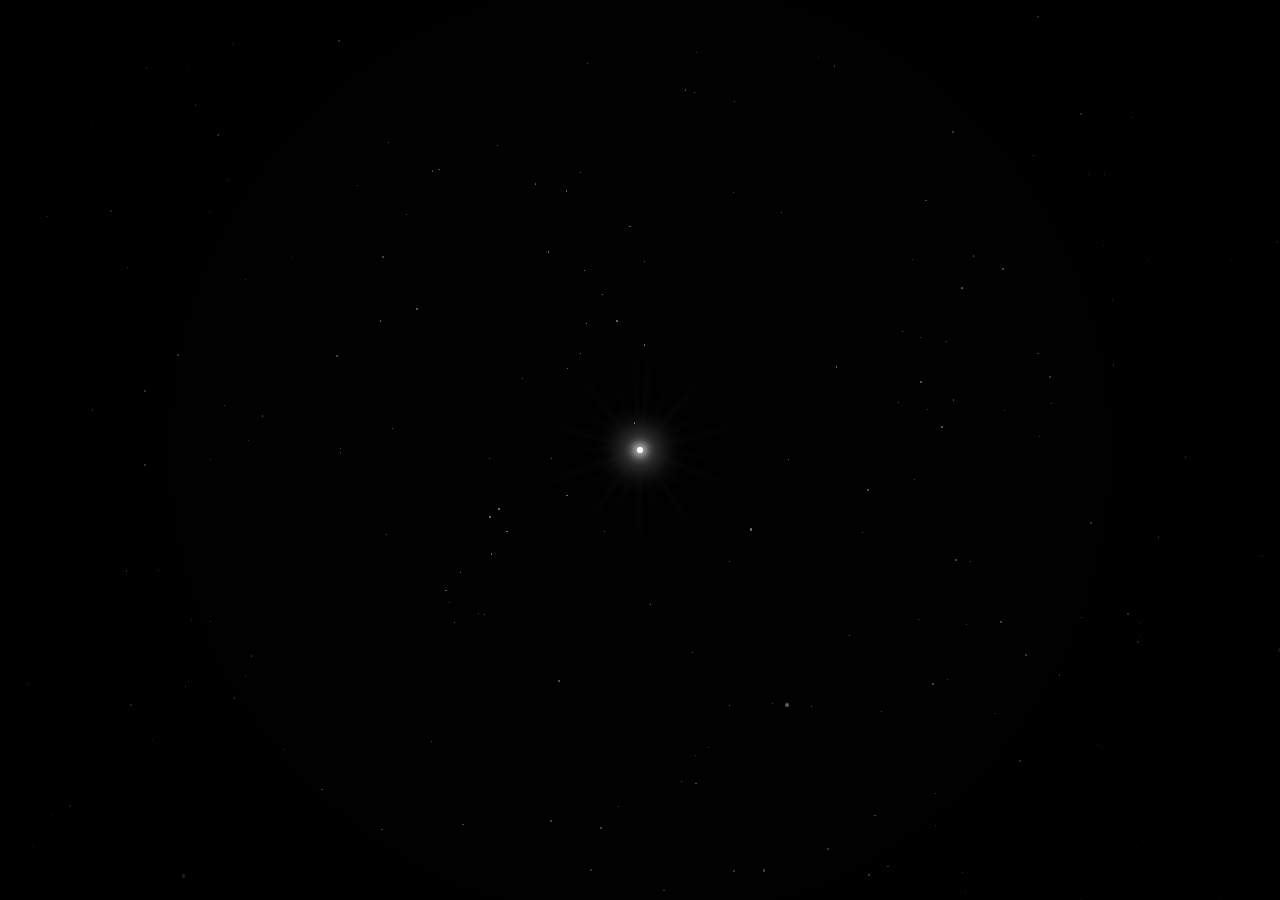
==== Index.html @ b531e31f "Add files via upload" ====
<!DOCTYPE html>
<html lang="en">
<head>
    <meta charset="UTF-8">
    <meta name="viewport" content="width=device-width, initial-scale=1.0">
    <title>José Alberto | Beyond Fear</title>
    <link rel="stylesheet" href="style.css">
    <link href="https://fonts.googleapis.com/css2?family=Cinzel:wght@400;700&family=Montserrat:wght@300;400&display=swap" rel="stylesheet">
    
    <script type="importmap">
    {
      "imports": {
        "three": "https://unpkg.com/three@0.165.0/build/three.module.js",
        "three/addons/": "https://unpkg.com/three@0.165.0/examples/jsm/",
        "three-mesh-bvh": "https://unpkg.com/three-mesh-bvh@0.7.8/build/index.module.js"
      }
    }
    </script>
    <script type="module" src="diamond-viewer.js"></script>
</head>
<body>

    <div id="flash-overlay"></div>

    <section id="dark-realm">
        <div id="starfield"></div> 
        <div class="shadows"></div>
        
        <div class="threshold-container" id="text-container">
            <div id="the-light" class="light-container">
                <div class="light-rays"></div>
                <div class="halo-ripple"></div>
                <div class="halo-ripple"></div>
                <div class="halo-ripple"></div>
                <div class="light-core"></div>       
            </div>
        </div>
    </section>

    <section id="light-realm" class="hidden">
        <header class="clean-header">
            <div class="logo">J.A. Bespoke</div>
        </header>

        <main class="luminous-content">
            <div class="text-presentation">
                <img id="ring-bg" src="1.png" alt="Ring sketch background" class="ring-bg">
                <a href="#contact" class="btn-gold">Request a Commission <span style="font-size: 1.2em; margin-left: 5px;">&#9826;</span></a>
            </div>
            
            <div class="carousel-wrapper spectacular-ring">
                
                <button id="prev-btn" class="carousel-arrow left-arrow">&#10094;</button>
                <button id="next-btn" class="carousel-arrow right-arrow">&#10095;</button>

                <div class="ring-info-overlay">
                    <h1 id="ring-title">True Beauty Awaits</h1>
                    <p id="ring-desc">You have crossed the threshold. Now, let us forge something eternal, unique, and unconditionally yours.</p>
                </div>

                <div class="carousel-track" id="ring-carousel">
                    
                    <div class="carousel-slide">
                        <diamond-viewer
                            src="anillo1.glb"
                            camera-orbit="0deg 70deg auto"
                            floor-offset="0">
                        </diamond-viewer>
                    </div>

                    <div class="carousel-slide">
                        <diamond-viewer
                            src="anillo2.glb"
                            camera-orbit="0deg 70deg auto"
                            floor-offset="0">
                        </diamond-viewer>
                    </div>

                    <div class="carousel-slide">
                        <diamond-viewer
                            src="anillo3.glb"
                            camera-orbit="0deg 70deg auto"
                            floor-offset="0">
                        </diamond-viewer>
                    </div>

                    <div class="carousel-slide">
                        <diamond-viewer
                            src="anillo4.glb"
                            camera-orbit="0deg 70deg auto"
                            floor-offset="0">
                        </diamond-viewer>
                    </div>

                </div>
                
                <div class="carousel-nav">
                    <span class="dot active"></span>
                    <span class="dot"></span>
                    <span class="dot"></span>
                    <span class="dot"></span>
                </div>
            </div>
        </main>

        <section class="process-section" id="process">
            <h2 class="section-title scroll-anim">The Art of Creation</h2>
            <div class="process-grid">
                <div class="process-step scroll-anim">
                    <div class="process-image"><img src="image_558c62.png" alt="Concept"></div>
                    <span class="step-number">01</span>
                    <h3>Conceptualization</h3>
                    <p>Sketching the soul of your jewelry, transforming your story and ideas into the first elegant physical concepts.</p>
                </div>
                <div class="process-step scroll-anim">
                    <div class="process-image"><img src="image_558c62.png" alt="CAD"></div>
                    <span class="step-number">02</span>
                    <h3>3D CAD Design</h3>
                    <p>Precision digital sculpting, ensuring every fraction of a millimeter is perfectly proportioned before manufacturing.</p>
                </div>
                <div class="process-step scroll-anim">
                    <div class="process-image"><img src="image_558c62.png" alt="Wax"></div>
                    <span class="step-number">03</span>
                    <h3>Wax Printing</h3>
                    <p>Materializing the digital file into a high-resolution 3D resin or wax prototype, ready for the casting process.</p>
                </div>
                <div class="process-step scroll-anim">
                    <div class="process-image"><img src="image_558c62.png" alt="Casting"></div>
                    <span class="step-number">04</span>
                    <h3>Casting</h3>
                    <p>Using the traditional lost-wax method to seamlessly transform the fragile prototype into solid, precious metal.</p>
                </div>
                <div class="process-step scroll-anim">
                    <div class="process-image"><img src="image_558c62.png" alt="Finishing"></div>
                    <span class="step-number">05</span>
                    <h3>Final Finishing</h3>
                    <p>Meticulous hand polishing, precise gem setting, and the ultimate quality review of your bespoke masterpiece.</p>
                </div>
            </div>
        </section>

        <section class="about-section" id="about">
            <div class="about-container">
                <div class="about-image scroll-anim"><img src="image_558c62.png" alt="Designer"></div>
                <div class="about-text scroll-anim">
                    <h2 class="section-title left-align">Meet the Designer</h2>
                    <p>With a profound dedication to the craft, I believe that high jewelry is more than mere adornment; it is a physical manifestation of emotion, history, and art. Every bespoke piece I forge is meticulously designed to reflect the unique essence of its wearer.</p>
                    <p>My journey in fine jewelry began with a deep fascination for raw materials and the alchemical process of transforming them into timeless treasures. By seamlessly blending traditional artisanal techniques with cutting-edge 3D technology, I strive to push the boundaries of modern design while honoring the eternal elegance of bespoke craftsmanship.</p>
                </div>
            </div>
        </section>

        <section class="contact-section" id="contact">
            <img src="1.png" alt="Watermark" class="contact-watermark">
            <div class="contact-container scroll-anim">
                <h2 class="section-title">Begin Your Journey</h2>
                <p class="contact-subtitle">Share your vision with me. Let us create something truly extraordinary.</p>
                
                <form action="https://formsubmit.co/josealbertofernandez33@gmail.com" method="POST" enctype="multipart/form-data" class="bespoke-form">
                    <input type="hidden" name="_next" value="https://tu-dominio.com/#contact"> 
                    <div class="form-group">
                        <input type="email" name="email" id="email" required placeholder=" "><label for="email">Your Email Address</label>
                    </div>
                    <div class="form-group">
                        <textarea name="message" id="message" rows="5" required placeholder=" "></textarea><label for="message">Tell me about your idea...</label>
                    </div>
                    <div class="form-group file-group">
                        <input type="file" name="attachment" id="attachments" multiple accept="image/*,.pdf" class="hidden-file-input">
                        <label for="attachments" class="file-upload-btn" id="file-label"><span class="upload-icon">+</span> Attach Images</label>
                    </div>
                    <button type="submit" class="btn-gold submit-btn">Send Request</button>
                </form>
            </div>
        </section>
    </section>

    <script src="script.js"></script>
</body>
</html>
---- style.css ----
:root {
    --dark-bg: #010101; 
    --light-bg: #fcfcfc; 
    --gold: #d4af37;
    --text-dark: #222222; 
    --font-title: 'Cinzel', serif;
    --font-text: 'Montserrat', sans-serif;
}

* { margin: 0; padding: 0; box-sizing: border-box; }

body, html {
    width: 100%; height: 100%; overflow-x: hidden;
    background-color: var(--dark-bg); font-family: var(--font-text);
}

#flash-overlay { position: fixed; top: 0; left: 0; width: 100%; height: 100%; background-color: #ffffff; z-index: 9999; opacity: 0; pointer-events: none; }
.flash-in { opacity: 1 !important; transition: opacity 1s ease-in; }
.flash-out { opacity: 0 !important; transition: opacity 2s ease-out; }

#dark-realm { position: fixed; top: 0; left: 0; width: 100%; height: 100vh; display: flex; justify-content: center; align-items: center; background-color: var(--dark-bg); z-index: 100; }
#starfield { position: absolute; top: 0; left: 0; width: 100%; height: 100%; z-index: 1; pointer-events: none; }
.star { position: absolute; border-radius: 50%; background-color: #fff; opacity: 0.5; }
.shadows { position: absolute; width: 100%; height: 100%; background: radial-gradient(circle at center, transparent 20%, #000 100%); z-index: 2; pointer-events: none; }
.threshold-container { text-align: center; position: relative; z-index: 101; transition: opacity 0.4s ease, transform 1s ease; }

.light-container { position: relative; width: 100px; height: 100px; margin: 0 auto; cursor: pointer; z-index: 102; transition: transform 0.6s ease; }
.light-rays { position: absolute; top: 50%; left: 50%; width: 300px; height: 300px; transform: translate(-50%, -50%); background: repeating-conic-gradient(from 0deg, transparent 0deg, rgba(255, 255, 255, 0.02) 5deg, transparent 15deg, rgba(255, 255, 255, 0.01) 25deg, transparent 35deg); border-radius: 50%; mask-image: radial-gradient(circle, transparent 2%, black 20%, transparent 65%); animation: rotate-rays 40s linear infinite; z-index: 0; pointer-events: none; }
.light-core { position: absolute; top: 50%; left: 50%; transform: translate(-50%, -50%); width: 6px; height: 6px; background-color: #ffffff; border-radius: 50%; box-shadow: 0 0 10px 3px rgba(255, 255, 255, 1), 0 0 30px 10px rgba(255, 255, 255, 0.7); z-index: 5; animation: pulse-core-sync 7s cubic-bezier(0.25, 0.46, 0.45, 0.94) infinite; pointer-events: none; }

.halo-ripple { position: absolute; top: 50%; left: 50%; width: 100px; height: 100px; border-radius: 50%; background: radial-gradient(circle, transparent 30%, rgba(255, 255, 255, 0.01) 45%, rgba(180, 210, 255, 0.03) 55%, rgba(255, 255, 255, 0.06) 60%, rgba(220, 180, 100, 0.04) 65%, transparent 75%); opacity: 0; animation: emanate-halo 21s infinite cubic-bezier(0.25, 0.46, 0.45, 0.94); pointer-events: none; z-index: 1; }
.halo-ripple:nth-child(2) { animation-delay: 0s; }
.halo-ripple:nth-child(3) { animation-delay: 7s; }
.halo-ripple:nth-child(4) { animation-delay: 14s; }

.light-container:hover { transform: scale(1.1); }
.light-container:hover .light-core { box-shadow: 0 0 15px 5px rgba(255, 255, 255, 1), 0 0 45px 15px rgba(255, 255, 255, 0.8); }
.light-container:hover .light-rays { animation-duration: 20s; }

#light-realm { position: relative; width: 100%; min-height: 100vh; background-color: var(--light-bg); color: var(--text-dark); z-index: 200; opacity: 1; }
.hidden { display: none !important; }
.clean-header { padding: 3rem 5%; text-align: center; }
.logo { font-family: var(--font-title); font-size: 1.2rem; letter-spacing: 5px; color: var(--text-dark); }

.luminous-content { display: flex; align-items: center; justify-content: center; padding: 0 5%; height: calc(100vh - 120px); gap: 5%; }
.text-presentation { flex: 0 0 45%; max-width: 45%; height: 75vh; position: relative; display: flex; flex-direction: column; justify-content: flex-end; align-items: flex-start; padding: 4rem; z-index: 10; overflow: hidden; border: none; }
.ring-bg { position: absolute; top: 0; left: 0; width: 100%; height: 100%; opacity: 0.8; z-index: 0; pointer-events: none; object-fit: cover; transition: opacity 0.4s ease-in-out; }

.ring-info-overlay { position: absolute; top: 2rem; left: 2rem; right: 2rem; z-index: 10; pointer-events: none; }
#ring-title, #ring-desc { transition: opacity 0.3s ease-in-out; }
.text-fade-hide { opacity: 0 !important; }
#ring-title { font-family: var(--font-title); font-size: 3.5rem; line-height: 1.1; margin-bottom: 0.8rem; color: var(--text-dark); }
#ring-desc { font-size: 1.1rem; color: #555; font-weight: 400; line-height: 1.6; max-width: 85%; }

.btn-gold { position: relative; z-index: 1; display: inline-flex; align-items: center; justify-content: center; padding: 1rem 2.5rem; background-color: transparent; border: 1px solid var(--gold); color: var(--text-dark); font-weight: bold; text-decoration: none; font-family: var(--font-text); font-size: 0.9rem; letter-spacing: 2px; text-transform: uppercase; transition: all 0.4s ease; cursor: pointer; align-self: flex-start; }
.btn-gold:hover { background-color: var(--gold); color: #fff; transform: translateY(-2px); box-shadow: 0 5px 15px rgba(212, 175, 55, 0.3); }

/* --- CONTENEDOR CARRUSEL --- */
.carousel-wrapper { flex: 0 0 50%; max-width: 50%; height: 90%; position: relative; overflow: hidden; z-index: 1; }
.carousel-track { display: flex; width: 100%; height: 100%; transition: transform 0.4s cubic-bezier(0.2, 0.8, 0.2, 1); }

/* --- FLECHAS DE NAVEGACIÓN --- */
.carousel-arrow {
    position: absolute;
    top: 50%;
    transform: translateY(-50%);
    width: 45px; 
    height: 45px;
    background: rgba(255, 255, 255, 0.6);
    border: 1px solid var(--gold);
    color: var(--gold);
    font-size: 18px;
    border-radius: 50%;
    cursor: pointer;
    z-index: 50; /* Siempre encima */
    transition: all 0.3s;
    display: flex; 
    justify-content: center; 
    align-items: center;
}
.carousel-arrow:hover { background: var(--gold); color: white; }
.left-arrow { left: 10px; }
.right-arrow { right: 10px; }

/* --- CSS CRÍTICO PARA EL COMPONENTE 3D --- */
.carousel-slide { 
    min-width: 100%; 
    height: 100%; 
    display: flex; 
    justify-content: center; 
    align-items: center; 
    position: relative;
}
diamond-viewer {
    display: block !important;
    width: 100% !important;
    height: 100% !important;
    transform: translateY(5%);
    pointer-events: auto !important; /* HABILITA EL TACTO PARA ORBIT CONTROLS */
}
diamond-viewer canvas {
    width: 100% !important;
    height: 100% !important;
    outline: none;
    display: block;
}

.carousel-nav { position: absolute; bottom: 20px; left: 50%; transform: translateX(-50%); display: flex; gap: 12px; z-index: 50; }
.dot { width: 8px; height: 8px; background-color: #ddd; border-radius: 50%; transition: background-color 0.3s ease, transform 0.3s ease; cursor: pointer;}
.dot.active { background-color: var(--gold); transform: scale(1.3); }

.clean-header, .luminous-content { animation: clarify-content 2s cubic-bezier(0.2, 0.8, 0.2, 1) forwards; }
.scroll-anim { opacity: 0; transform: translateY(30px); transition: opacity 0.8s ease, transform 0.8s ease; }
.scroll-anim.in-view { opacity: 1; transform: translateY(0); }

.process-section { margin-top: 15vh; padding: 8rem 10%; background-color: var(--light-bg); }
.section-title { font-family: var(--font-title); font-size: 2.5rem; text-align: center; margin-bottom: 5rem; color: var(--text-dark); letter-spacing: 2px; }
.section-title.left-align { text-align: left; margin-bottom: 2rem; }

.process-grid { display: flex; flex-wrap: wrap; justify-content: center; gap: 4rem 3rem; max-width: 1400px; margin: 0 auto; }
.process-step { flex: 0 1 calc(33.333% - 2rem); min-width: 320px; border-top: 1px solid rgba(212, 175, 55, 0.4); padding-top: 2rem; }
.process-image { width: 100%; height: 260px; margin-bottom: 2rem; overflow: hidden; background-color: #f5f5f5; }
.process-image img { width: 100%; height: 100%; object-fit: cover; transition: transform 0.6s ease; }
.process-step:hover .process-image img { transform: scale(1.05); }
.step-number { display: block; font-family: var(--font-title); color: var(--gold); font-size: 1.5rem; margin-bottom: 1rem; }
.process-step h3 { font-family: var(--font-title); font-size: 1.4rem; margin-bottom: 1rem; text-transform: uppercase; letter-spacing: 1px; }
.process-step p { font-size: 1.15rem; color: #555; line-height: 1.7; }

.about-section { padding: 8rem 10%; background-color: #f9f9f9; }
.about-container { display: flex; align-items: center; gap: 8%; max-width: 1400px; margin: 0 auto; }
.about-image { flex: 1; overflow: hidden; box-shadow: 0 20px 50px rgba(0,0,0,0.08); }
.about-image img { width: 100%; height: auto; display: block; object-fit: cover; }
.about-text { flex: 1.2; }
.about-text p { font-size: 1.15rem; color: #555; line-height: 1.8; margin-bottom: 1.5rem; }

.contact-section { position: relative; padding: 8rem 10%; background-color: var(--light-bg); }
.contact-watermark { position: absolute; top: 50%; left: 50%; transform: translate(-50%, -50%); width: 175%; height: 175%; max-width: 1260px; opacity: 0.8; z-index: 0; pointer-events: none; object-fit: cover; -webkit-mask-image: linear-gradient(to right, transparent 0%, black 5%, black 95%, transparent 100%), linear-gradient(to bottom, transparent 0%, black 5%, black 95%, transparent 100%); -webkit-mask-composite: source-in; mask-image: linear-gradient(to right, transparent 0%, black 5%, black 95%, transparent 100%), linear-gradient(to bottom, transparent 0%, black 5%, black 95%, transparent 100%); mask-composite: intersect; }
.contact-container { position: relative; max-width: 700px; margin: 0 auto; text-align: center; z-index: 1; }
.contact-subtitle { font-size: 1.15rem; color: #555; margin-top: -3rem; margin-bottom: 4rem; }

.bespoke-form { display: flex; flex-direction: column; gap: 2.5rem; text-align: left; }
.form-group { position: relative; width: 100%; }
.form-group input, .form-group textarea { width: 100%; background: transparent; border: none; border-bottom: 1px solid #ccc; font-family: var(--font-text); font-size: 1rem; color: var(--text-dark); padding: 10px 0; outline: none; transition: border-color 0.3s ease; resize: vertical; }
.form-group label { position: absolute; top: 10px; left: 0; font-size: 1rem; color: #888; pointer-events: none; transition: all 0.3s ease; }
.form-group input:focus, .form-group textarea:focus { border-bottom: 1px solid var(--gold); }
.form-group input:focus + label, .form-group textarea:focus + label, .form-group input:not(:placeholder-shown) + label, .form-group textarea:not(:placeholder-shown) + label { top: -20px; font-size: 0.8rem; color: var(--gold); text-transform: uppercase; letter-spacing: 1px; }
.hidden-file-input { width: 0.1px; height: 0.1px; opacity: 0; overflow: hidden; position: absolute; z-index: -1; }
.file-upload-btn { display: inline-block !important; position: static !important; width: 100%; padding: 15px; text-align: center; border: 1px dashed #ccc; color: #666 !important; font-size: 0.9rem !important; cursor: pointer; transition: all 0.3s ease !important; text-transform: none !important; letter-spacing: normal !important; background-color: #fafafa; }
.file-upload-btn:hover { border-color: var(--gold); color: var(--gold) !important; background-color: transparent; }
.upload-icon { font-size: 1.2rem; font-weight: bold; margin-right: 8px; vertical-align: middle; }
.submit-btn { width: 100%; margin-top: 1rem; padding: 1.2rem; cursor: pointer; }

@keyframes twinkle-js { 0% { opacity: 0.1; transform: scale(0.8); } 100% { opacity: 0.9; transform: scale(1.3); box-shadow: 0 0 5px 1px rgba(255,255,255,0.4); } }
@keyframes pulse-core-sync { 0% { transform: translate(-50%, -50%) scale(1); box-shadow: 0 0 12px 4px rgba(255, 255, 255, 0.8), 0 0 50px 20px rgba(255, 255, 255, 0.3); } 15% { transform: translate(-50%, -50%) scale(1); box-shadow: 0 0 10px 3px rgba(255, 255, 255, 1), 0 0 30px 10px rgba(255, 255, 255, 0.7); } 100% { transform: translate(-50%, -50%) scale(1); box-shadow: 0 0 10px 3px rgba(255, 255, 255, 1), 0 0 30px 10px rgba(255, 255, 255, 0.7); } }
@keyframes rotate-rays { 0% { transform: translate(-50%, -50%) rotate(0deg); } 100% { transform: translate(-50%, -50%) rotate(360deg); } }
@keyframes emanate-halo { 0% { transform: translate(-50%, -50%) scale(0.1); opacity: 0; } 30% { opacity: 1; } 100% { transform: translate(-50%, -50%) scale(4); opacity: 0; } }

@keyframes clarify-content {
    0% { filter: blur(30px); transform: scale(1.05); }
    100% { filter: blur(0px); transform: scale(1); }
}

@media (max-width: 1024px) {
    .luminous-content { flex-direction: column; text-align: center; height: auto; min-height: 100vh; padding-top: 2rem; gap: 4%; }
    .text-presentation { flex: auto; max-width: 100%; height: 40vh; padding: 2rem; align-items: center; justify-content: flex-end; }
    .carousel-wrapper { flex: auto; width: 100%; max-width: 100%; height: 60vh; margin-top: 2rem; }
    .ring-info-overlay { position: relative; top: 0; left: 0; right: 0; padding: 0 1rem 1rem 1rem; text-align: center; pointer-events: none; }
    #ring-title { font-size: 2.2rem; }
    #ring-desc { max-width: 100%; margin: 0 auto; }
    diamond-viewer { transform: translateY(0%); }
    .process-section { margin-top: 5vh; }
    .process-step { flex: 0 1 calc(50% - 1.5rem); }
    .about-container { flex-direction: column; text-align: center; }
    .section-title.left-align { text-align: center; }
}
@media (max-width: 768px) {
    .process-step { flex: 0 1 100%; }
}
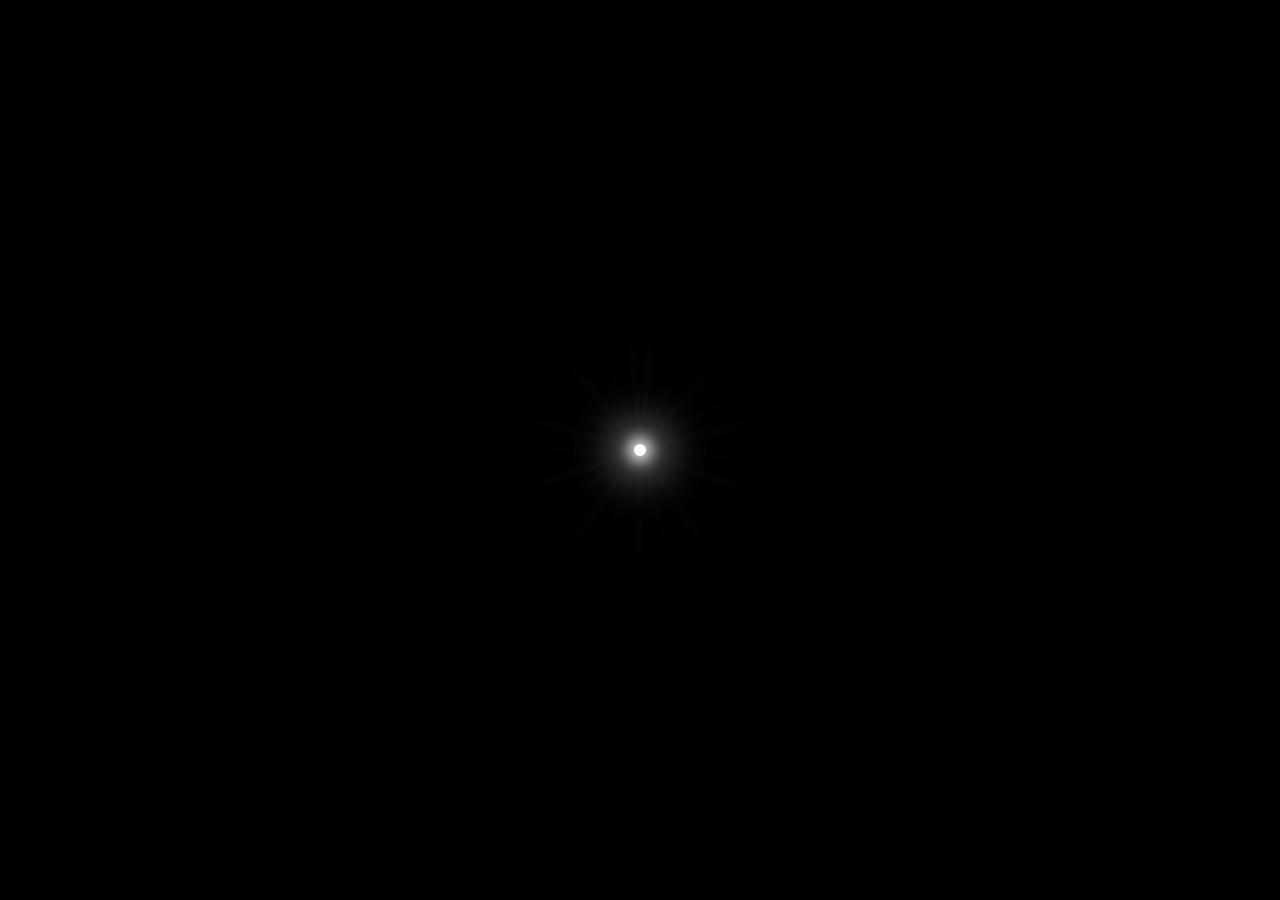
==== commit 79e71f9e: "Add files via upload" ====
--- a/Index.html
+++ b/Index.html
@@ -53,11 +53,6 @@
                 <button id="prev-btn" class="carousel-arrow left-arrow">&#10094;</button>
                 <button id="next-btn" class="carousel-arrow right-arrow">&#10095;</button>
 
-                <div class="ring-info-overlay">
-                    <h1 id="ring-title">True Beauty Awaits</h1>
-                    <p id="ring-desc">You have crossed the threshold. Now, let us forge something eternal, unique, and unconditionally yours.</p>
-                </div>
-
                 <div class="carousel-track" id="ring-carousel">
                     
                     <div class="carousel-slide">
@@ -84,11 +79,12 @@
                         </diamond-viewer>
                     </div>
 
-                    <div class="carousel-slide">
+<div class="carousel-slide">
                         <diamond-viewer
                             src="anillo4.glb"
                             camera-orbit="0deg 70deg auto"
-                            floor-offset="0">
+                            floor-offset="0"
+                            gem-color="#b8001f">
                         </diamond-viewer>
                     </div>
 
--- a/style.css
+++ b/style.css
@@ -26,7 +26,9 @@
 
 .light-container { position: relative; width: 100px; height: 100px; margin: 0 auto; cursor: pointer; z-index: 102; transition: transform 0.6s ease; }
 .light-rays { position: absolute; top: 50%; left: 50%; width: 300px; height: 300px; transform: translate(-50%, -50%); background: repeating-conic-gradient(from 0deg, transparent 0deg, rgba(255, 255, 255, 0.02) 5deg, transparent 15deg, rgba(255, 255, 255, 0.01) 25deg, transparent 35deg); border-radius: 50%; mask-image: radial-gradient(circle, transparent 2%, black 20%, transparent 65%); animation: rotate-rays 40s linear infinite; z-index: 0; pointer-events: none; }
-.light-core { position: absolute; top: 50%; left: 50%; transform: translate(-50%, -50%); width: 6px; height: 6px; background-color: #ffffff; border-radius: 50%; box-shadow: 0 0 10px 3px rgba(255, 255, 255, 1), 0 0 30px 10px rgba(255, 255, 255, 0.7); z-index: 5; animation: pulse-core-sync 7s cubic-bezier(0.25, 0.46, 0.45, 0.94) infinite; pointer-events: none; }
+
+/* ESTRELLA PRINCIPAL A 12px EXACTOS */
+.light-core { position: absolute; top: 50%; left: 50%; transform: translate(-50%, -50%); width: 12px; height: 12px; background-color: #ffffff; border-radius: 50%; box-shadow: 0 0 15px 5px rgba(255, 255, 255, 1), 0 0 45px 15px rgba(255, 255, 255, 0.7); z-index: 5; animation: pulse-core-sync 7s cubic-bezier(0.25, 0.46, 0.45, 0.94) infinite; pointer-events: none; }
 
 .halo-ripple { position: absolute; top: 50%; left: 50%; width: 100px; height: 100px; border-radius: 50%; background: radial-gradient(circle, transparent 30%, rgba(255, 255, 255, 0.01) 45%, rgba(180, 210, 255, 0.03) 55%, rgba(255, 255, 255, 0.06) 60%, rgba(220, 180, 100, 0.04) 65%, transparent 75%); opacity: 0; animation: emanate-halo 21s infinite cubic-bezier(0.25, 0.46, 0.45, 0.94); pointer-events: none; z-index: 1; }
 .halo-ripple:nth-child(2) { animation-delay: 0s; }
@@ -34,7 +36,7 @@
 .halo-ripple:nth-child(4) { animation-delay: 14s; }
 
 .light-container:hover { transform: scale(1.1); }
-.light-container:hover .light-core { box-shadow: 0 0 15px 5px rgba(255, 255, 255, 1), 0 0 45px 15px rgba(255, 255, 255, 0.8); }
+.light-container:hover .light-core { box-shadow: 0 0 22px 8px rgba(255, 255, 255, 1), 0 0 60px 20px rgba(255, 255, 255, 0.8); }
 .light-container:hover .light-rays { animation-duration: 20s; }
 
 #light-realm { position: relative; width: 100%; min-height: 100vh; background-color: var(--light-bg); color: var(--text-dark); z-index: 200; opacity: 1; }
@@ -46,17 +48,13 @@
 .text-presentation { flex: 0 0 45%; max-width: 45%; height: 75vh; position: relative; display: flex; flex-direction: column; justify-content: flex-end; align-items: flex-start; padding: 4rem; z-index: 10; overflow: hidden; border: none; }
 .ring-bg { position: absolute; top: 0; left: 0; width: 100%; height: 100%; opacity: 0.8; z-index: 0; pointer-events: none; object-fit: cover; transition: opacity 0.4s ease-in-out; }
 
-.ring-info-overlay { position: absolute; top: 2rem; left: 2rem; right: 2rem; z-index: 10; pointer-events: none; }
-#ring-title, #ring-desc { transition: opacity 0.3s ease-in-out; }
 .text-fade-hide { opacity: 0 !important; }
-#ring-title { font-family: var(--font-title); font-size: 3.5rem; line-height: 1.1; margin-bottom: 0.8rem; color: var(--text-dark); }
-#ring-desc { font-size: 1.1rem; color: #555; font-weight: 400; line-height: 1.6; max-width: 85%; }
 
 .btn-gold { position: relative; z-index: 1; display: inline-flex; align-items: center; justify-content: center; padding: 1rem 2.5rem; background-color: transparent; border: 1px solid var(--gold); color: var(--text-dark); font-weight: bold; text-decoration: none; font-family: var(--font-text); font-size: 0.9rem; letter-spacing: 2px; text-transform: uppercase; transition: all 0.4s ease; cursor: pointer; align-self: flex-start; }
 .btn-gold:hover { background-color: var(--gold); color: #fff; transform: translateY(-2px); box-shadow: 0 5px 15px rgba(212, 175, 55, 0.3); }
 
-/* --- CONTENEDOR CARRUSEL --- */
-.carousel-wrapper { flex: 0 0 50%; max-width: 50%; height: 90%; position: relative; overflow: hidden; z-index: 1; }
+/* --- CONTENEDOR CARRUSEL: AJUSTADO A 75vh PARA IGUALAR ALTURAS --- */
+.carousel-wrapper { flex: 0 0 50%; max-width: 50%; height: 75vh; position: relative; overflow: hidden; z-index: 1; }
 .carousel-track { display: flex; width: 100%; height: 100%; transition: transform 0.4s cubic-bezier(0.2, 0.8, 0.2, 1); }
 
 /* --- FLECHAS DE NAVEGACIÓN --- */
@@ -72,7 +70,7 @@
     font-size: 18px;
     border-radius: 50%;
     cursor: pointer;
-    z-index: 50; /* Siempre encima */
+    z-index: 50; 
     transition: all 0.3s;
     display: flex; 
     justify-content: center; 
@@ -81,6 +79,32 @@
 .carousel-arrow:hover { background: var(--gold); color: white; }
 .left-arrow { left: 10px; }
 .right-arrow { right: 10px; }
+
+/* --- TÍTULO Y DESCRIPCIÓN DEL CARRUSEL --- */
+.ring-info-overlay {
+    position: absolute;
+    top: 0;
+    left: 0;
+    right: 0;
+    padding: 1.5rem 2rem 0;
+    text-align: left;
+    z-index: 5;
+    pointer-events: none;
+}
+#ring-title {
+    font-family: var(--font-title);
+    font-size: 2.2rem;
+    margin: 0 0 0.4rem;
+    letter-spacing: 1px;
+    color: var(--text-dark);
+}
+#ring-desc {
+    font-size: 0.95rem;
+    color: #555;
+    margin: 0;
+    max-width: 90%;
+    line-height: 1.45;
+}
 
 /* --- CSS CRÍTICO PARA EL COMPONENTE 3D --- */
 .carousel-slide { 
@@ -90,13 +114,20 @@
     justify-content: center; 
     align-items: center; 
     position: relative;
+    -webkit-mask-image:
+        linear-gradient(to right,  transparent 0%, black 10%, black 90%, transparent 100%),
+        linear-gradient(to bottom, transparent 0%, black 10%, black 90%, transparent 100%);
+    -webkit-mask-composite: source-in;
+            mask-image:
+        linear-gradient(to right,  transparent 0%, black 10%, black 90%, transparent 100%),
+        linear-gradient(to bottom, transparent 0%, black 10%, black 90%, transparent 100%);
+            mask-composite: intersect;
 }
 diamond-viewer {
     display: block !important;
     width: 100% !important;
     height: 100% !important;
-    transform: translateY(5%);
-    pointer-events: auto !important; /* HABILITA EL TACTO PARA ORBIT CONTROLS */
+    pointer-events: auto !important;
 }
 diamond-viewer canvas {
     width: 100% !important;
@@ -150,8 +181,12 @@
 .upload-icon { font-size: 1.2rem; font-weight: bold; margin-right: 8px; vertical-align: middle; }
 .submit-btn { width: 100%; margin-top: 1rem; padding: 1.2rem; cursor: pointer; }
 
-@keyframes twinkle-js { 0% { opacity: 0.1; transform: scale(0.8); } 100% { opacity: 0.9; transform: scale(1.3); box-shadow: 0 0 5px 1px rgba(255,255,255,0.4); } }
-@keyframes pulse-core-sync { 0% { transform: translate(-50%, -50%) scale(1); box-shadow: 0 0 12px 4px rgba(255, 255, 255, 0.8), 0 0 50px 20px rgba(255, 255, 255, 0.3); } 15% { transform: translate(-50%, -50%) scale(1); box-shadow: 0 0 10px 3px rgba(255, 255, 255, 1), 0 0 30px 10px rgba(255, 255, 255, 0.7); } 100% { transform: translate(-50%, -50%) scale(1); box-shadow: 0 0 10px 3px rgba(255, 255, 255, 1), 0 0 30px 10px rgba(255, 255, 255, 0.7); } }
+/* AJUSTES DE ANIMACIÓN DE LA ESTRELLA A 12px */
+@keyframes pulse-core-sync { 
+    0% { transform: translate(-50%, -50%) scale(1); box-shadow: 0 0 15px 5px rgba(255, 255, 255, 0.8), 0 0 50px 20px rgba(255, 255, 255, 0.3); } 
+    15% { transform: translate(-50%, -50%) scale(1); box-shadow: 0 0 15px 5px rgba(255, 255, 255, 1), 0 0 45px 15px rgba(255, 255, 255, 0.7); } 
+    100% { transform: translate(-50%, -50%) scale(1); box-shadow: 0 0 15px 5px rgba(255, 255, 255, 1), 0 0 45px 15px rgba(255, 255, 255, 0.7); } 
+}
 @keyframes rotate-rays { 0% { transform: translate(-50%, -50%) rotate(0deg); } 100% { transform: translate(-50%, -50%) rotate(360deg); } }
 @keyframes emanate-halo { 0% { transform: translate(-50%, -50%) scale(0.1); opacity: 0; } 30% { opacity: 1; } 100% { transform: translate(-50%, -50%) scale(4); opacity: 0; } }
 
@@ -160,19 +195,49 @@
     100% { filter: blur(0px); transform: scale(1); }
 }
 
+/* ============================================================== */
+/* ADAPTACIÓN MÓVIL (MANTENIENDO TU HTML INTACTO)                 */
+/* ============================================================== */
 @media (max-width: 1024px) {
-    .luminous-content { flex-direction: column; text-align: center; height: auto; min-height: 100vh; padding-top: 2rem; gap: 4%; }
-    .text-presentation { flex: auto; max-width: 100%; height: 40vh; padding: 2rem; align-items: center; justify-content: flex-end; }
-    .carousel-wrapper { flex: auto; width: 100%; max-width: 100%; height: 60vh; margin-top: 2rem; }
-    .ring-info-overlay { position: relative; top: 0; left: 0; right: 0; padding: 0 1rem 1rem 1rem; text-align: center; pointer-events: none; }
-    #ring-title { font-size: 2.2rem; }
-    #ring-desc { max-width: 100%; margin: 0 auto; }
+    .luminous-content { 
+        flex-direction: column; 
+        text-align: center; 
+        height: auto; 
+        min-height: 100vh; 
+        padding-top: 2rem; 
+        gap: 2rem; 
+    }
+    
+    .text-presentation { 
+        order: 2; 
+        flex: auto; 
+        max-width: 100%; 
+        width: 100%; 
+        height: 40vh; 
+        padding: 2rem; 
+        align-items: center; 
+        justify-content: flex-end; 
+    }
+    
+    .carousel-wrapper { 
+        order: 1; 
+        flex: auto; 
+        width: 100%; 
+        max-width: 100%; 
+        height: 50vh; 
+        margin-top: 0; 
+    }
+    
     diamond-viewer { transform: translateY(0%); }
-    .process-section { margin-top: 5vh; }
+    .process-section { margin-top: 5vh; padding: 4rem 5%; }
     .process-step { flex: 0 1 calc(50% - 1.5rem); }
     .about-container { flex-direction: column; text-align: center; }
     .section-title.left-align { text-align: center; }
 }
+
 @media (max-width: 768px) {
     .process-step { flex: 0 1 100%; }
+    .text-presentation { height: 35vh; }
+    .carousel-wrapper { height: 45vh; }
+    .carousel-arrow { width: 35px; height: 35px; font-size: 14px; }
 }
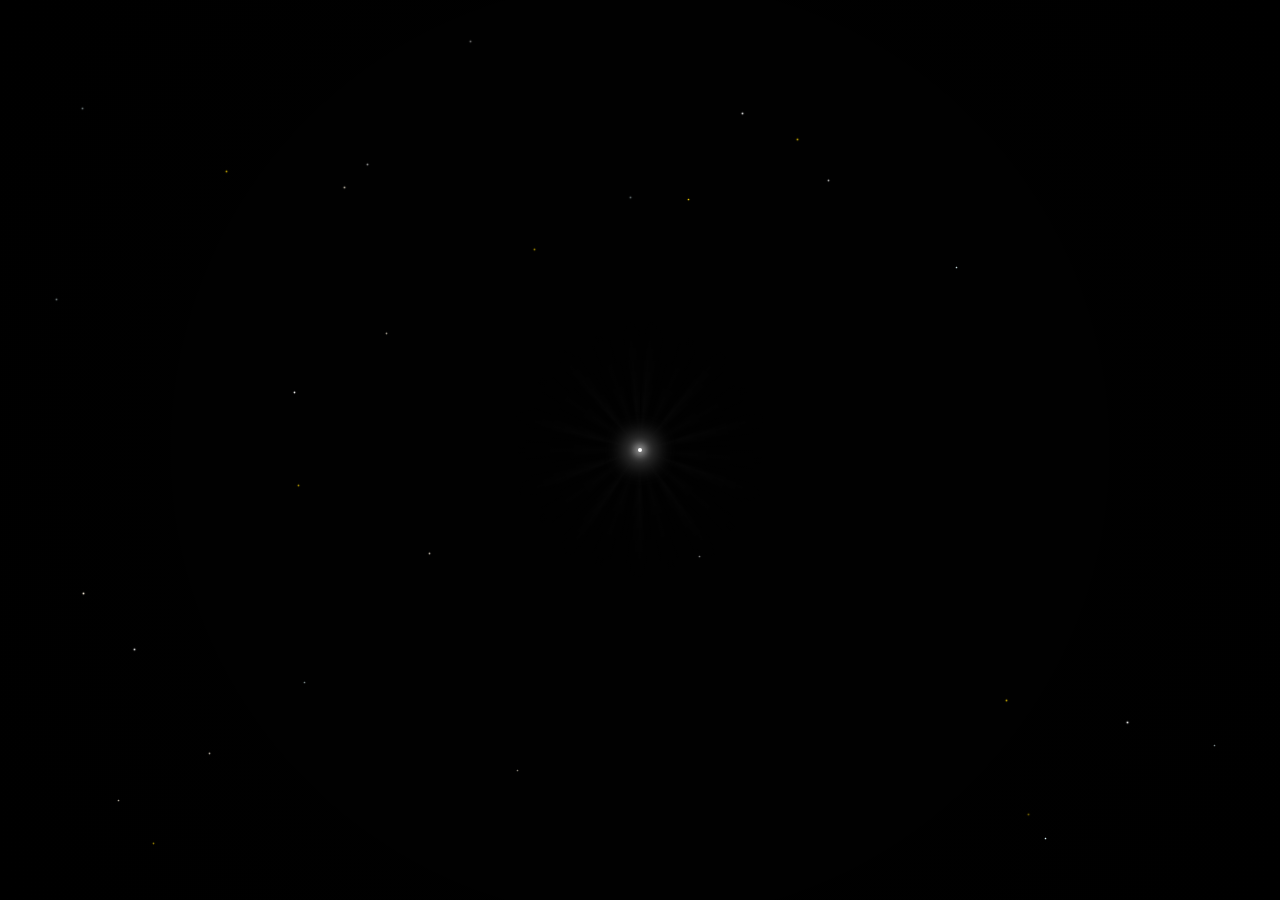
==== commit 8d715cab: "Add files via upload" ====
--- a/Index.html
+++ b/Index.html
@@ -29,6 +29,14 @@
         <div class="threshold-container" id="text-container">
             <div id="the-light" class="light-container">
                 <div class="light-rays"></div>
+                <div id="arrow-halos-container">
+                    <div class="arrow-halo-rod" style="--rod-angle: 0deg; --rod-len: 103px;"></div>
+                    <div class="arrow-halo-rod" style="--rod-angle: 72deg; --rod-len: 54px;"></div>
+                    <div class="arrow-halo-rod" style="--rod-angle: 144deg; --rod-len: 87px;"></div>
+                    <div class="arrow-halo-rod" style="--rod-angle: 216deg; --rod-len: 25px;"></div>
+                    <div class="arrow-halo-rod" style="--rod-angle: 288deg; --rod-len: 98px;"></div>
+                </div>
+                <div class="halo-ripple"></div>
                 <div class="halo-ripple"></div>
                 <div class="halo-ripple"></div>
                 <div class="halo-ripple"></div>
@@ -39,63 +47,67 @@
 
     <section id="light-realm" class="hidden">
         <header class="clean-header">
-            <div class="logo">J.A. Bespoke</div>
+            <div class="logo">J.A.</div>
         </header>
 
         <main class="luminous-content">
             <div class="text-presentation">
-                <img id="ring-bg" src="1.png" alt="Ring sketch background" class="ring-bg">
-                <a href="#contact" class="btn-gold">Request a Commission <span style="font-size: 1.2em; margin-left: 5px;">&#9826;</span></a>
+                
+                <div class="ring-bg-wrapper">
+                    <img id="ring-bg" src="1.png" alt="Ring sketch background" class="ring-bg">
+                    
+                    <div class="mobile-ui-overlay">
+                        <div class="mobile-controls">
+                            <button class="carousel-arrow left-arrow prev-btn-mob">&#10094;</button>
+                            <div class="carousel-nav nav-mob">
+                                <span class="dot active" data-idx="0"></span>
+                                <span class="dot" data-idx="1"></span>
+                                <span class="dot" data-idx="2"></span>
+                                <span class="dot" data-idx="3"></span>
+                            </div>
+                            <button class="carousel-arrow right-arrow next-btn-mob">&#10095;</button>
+                        </div>
+                    </div>
+                </div>
+
+                <button class="carousel-arrow left-arrow desktop-ui-overlay prev-btn">&#10094;</button>
+                <button class="carousel-arrow right-arrow desktop-ui-overlay next-btn">&#10095;</button>
+
+                <div class="image-text-overlay" id="image-text-overlay">
+                    <h1 id="ring-title" class="elegant-title">True Beauty Awaits</h1>
+                    <p id="ring-desc" class="elegant-desc">You have crossed the threshold. Now, let us forge something eternal, unique, and unconditionally yours.</p>
+                </div>
+
+                <a href="#contact" class="btn-gold desktop-btn">Request a Commission <span style="font-size: 1.2em; margin-left: 5px;">&#9826;</span></a>
             </div>
             
             <div class="carousel-wrapper spectacular-ring">
                 
-                <button id="prev-btn" class="carousel-arrow left-arrow">&#10094;</button>
-                <button id="next-btn" class="carousel-arrow right-arrow">&#10095;</button>
+                <div class="carousel-nav desktop-ui-overlay nav-desk">
+                    <span class="dot active" data-idx="0"></span>
+                    <span class="dot" data-idx="1"></span>
+                    <span class="dot" data-idx="2"></span>
+                    <span class="dot" data-idx="3"></span>
+                </div>
 
                 <div class="carousel-track" id="ring-carousel">
-                    
                     <div class="carousel-slide">
-                        <diamond-viewer
-                            src="anillo1.glb"
-                            camera-orbit="0deg 70deg auto"
-                            floor-offset="0">
-                        </diamond-viewer>
+                        <diamond-viewer src="anillo1.glb" camera-orbit="0deg 70deg auto" floor-offset="0"></diamond-viewer>
                     </div>
-
-                    <div class="carousel-slide">
-                        <diamond-viewer
-                            src="anillo2.glb"
-                            camera-orbit="0deg 70deg auto"
-                            floor-offset="0">
-                        </diamond-viewer>
+                    <div class="carousel-slide desktop-only-slide">
+                        <diamond-viewer src="anillo2.glb" camera-orbit="0deg 70deg auto" floor-offset="0"></diamond-viewer>
                     </div>
-
-                    <div class="carousel-slide">
-                        <diamond-viewer
-                            src="anillo3.glb"
-                            camera-orbit="0deg 70deg auto"
-                            floor-offset="0">
-                        </diamond-viewer>
+                    <div class="carousel-slide desktop-only-slide">
+                        <diamond-viewer src="anillo3.glb" camera-orbit="0deg 70deg auto" floor-offset="0"></diamond-viewer>
                     </div>
-
-<div class="carousel-slide">
-                        <diamond-viewer
-                            src="anillo4.glb"
-                            camera-orbit="0deg 70deg auto"
-                            floor-offset="0"
-                            gem-color="#b8001f">
-                        </diamond-viewer>
+                    <div class="carousel-slide desktop-only-slide">
+                        <diamond-viewer src="anillo4.glb" camera-orbit="0deg 70deg auto" floor-offset="0" gem-color="#b8001f"></diamond-viewer>
                     </div>
-
                 </div>
-                
-                <div class="carousel-nav">
-                    <span class="dot active"></span>
-                    <span class="dot"></span>
-                    <span class="dot"></span>
-                    <span class="dot"></span>
-                </div>
+            </div>
+            
+            <div class="mobile-btn-container">
+                <a href="#contact" class="btn-gold">Request a Commission <span style="font-size: 1.2em; margin-left: 5px;">&#9826;</span></a>
             </div>
         </main>
 
@@ -103,31 +115,31 @@
             <h2 class="section-title scroll-anim">The Art of Creation</h2>
             <div class="process-grid">
                 <div class="process-step scroll-anim">
-                    <div class="process-image"><img src="image_558c62.png" alt="Concept"></div>
+                    <div class="process-image"><img src="11.png" alt="Concept"></div>
                     <span class="step-number">01</span>
                     <h3>Conceptualization</h3>
                     <p>Sketching the soul of your jewelry, transforming your story and ideas into the first elegant physical concepts.</p>
                 </div>
                 <div class="process-step scroll-anim">
-                    <div class="process-image"><img src="image_558c62.png" alt="CAD"></div>
+                    <div class="process-image"><img src="12.jpeg" alt="CAD"></div>
                     <span class="step-number">02</span>
                     <h3>3D CAD Design</h3>
                     <p>Precision digital sculpting, ensuring every fraction of a millimeter is perfectly proportioned before manufacturing.</p>
                 </div>
                 <div class="process-step scroll-anim">
-                    <div class="process-image"><img src="image_558c62.png" alt="Wax"></div>
+                    <div class="process-image"><img src="13.png" alt="Wax"></div>
                     <span class="step-number">03</span>
                     <h3>Wax Printing</h3>
                     <p>Materializing the digital file into a high-resolution 3D resin or wax prototype, ready for the casting process.</p>
                 </div>
                 <div class="process-step scroll-anim">
-                    <div class="process-image"><img src="image_558c62.png" alt="Casting"></div>
+                    <div class="process-image"><img src="14.png" alt="Casting"></div>
                     <span class="step-number">04</span>
                     <h3>Casting</h3>
                     <p>Using the traditional lost-wax method to seamlessly transform the fragile prototype into solid, precious metal.</p>
                 </div>
                 <div class="process-step scroll-anim">
-                    <div class="process-image"><img src="image_558c62.png" alt="Finishing"></div>
+                    <div class="process-image"><img src="15.png" alt="Finishing"></div>
                     <span class="step-number">05</span>
                     <h3>Final Finishing</h3>
                     <p>Meticulous hand polishing, precise gem setting, and the ultimate quality review of your bespoke masterpiece.</p>
@@ -137,7 +149,7 @@
 
         <section class="about-section" id="about">
             <div class="about-container">
-                <div class="about-image scroll-anim"><img src="image_558c62.png" alt="Designer"></div>
+                <div class="about-image scroll-anim"><img src="16.png" alt="Designer"></div>
                 <div class="about-text scroll-anim">
                     <h2 class="section-title left-align">Meet the Designer</h2>
                     <p>With a profound dedication to the craft, I believe that high jewelry is more than mere adornment; it is a physical manifestation of emotion, history, and art. Every bespoke piece I forge is meticulously designed to reflect the unique essence of its wearer.</p>
@@ -147,7 +159,6 @@
         </section>
 
         <section class="contact-section" id="contact">
-            <img src="1.png" alt="Watermark" class="contact-watermark">
             <div class="contact-container scroll-anim">
                 <h2 class="section-title">Begin Your Journey</h2>
                 <p class="contact-subtitle">Share your vision with me. Let us create something truly extraordinary.</p>
--- a/style.css
+++ b/style.css
@@ -19,126 +19,137 @@
 .flash-out { opacity: 0 !important; transition: opacity 2s ease-out; }
 
 #dark-realm { position: fixed; top: 0; left: 0; width: 100%; height: 100vh; display: flex; justify-content: center; align-items: center; background-color: var(--dark-bg); z-index: 100; }
-#starfield { position: absolute; top: 0; left: 0; width: 100%; height: 100%; z-index: 1; pointer-events: none; }
-.star { position: absolute; border-radius: 50%; background-color: #fff; opacity: 0.5; }
+#starfield { position: absolute; top: 0; left: 0; width: 100%; height: 100%; pointer-events: none; z-index: 3; }
 .shadows { position: absolute; width: 100%; height: 100%; background: radial-gradient(circle at center, transparent 20%, #000 100%); z-index: 2; pointer-events: none; }
 .threshold-container { text-align: center; position: relative; z-index: 101; transition: opacity 0.4s ease, transform 1s ease; }
 
 .light-container { position: relative; width: 100px; height: 100px; margin: 0 auto; cursor: pointer; z-index: 102; transition: transform 0.6s ease; }
 .light-rays { position: absolute; top: 50%; left: 50%; width: 300px; height: 300px; transform: translate(-50%, -50%); background: repeating-conic-gradient(from 0deg, transparent 0deg, rgba(255, 255, 255, 0.02) 5deg, transparent 15deg, rgba(255, 255, 255, 0.01) 25deg, transparent 35deg); border-radius: 50%; mask-image: radial-gradient(circle, transparent 2%, black 20%, transparent 65%); animation: rotate-rays 40s linear infinite; z-index: 0; pointer-events: none; }
 
-/* ESTRELLA PRINCIPAL A 12px EXACTOS */
-.light-core { position: absolute; top: 50%; left: 50%; transform: translate(-50%, -50%); width: 12px; height: 12px; background-color: #ffffff; border-radius: 50%; box-shadow: 0 0 15px 5px rgba(255, 255, 255, 1), 0 0 45px 15px rgba(255, 255, 255, 0.7); z-index: 5; animation: pulse-core-sync 7s cubic-bezier(0.25, 0.46, 0.45, 0.94) infinite; pointer-events: none; }
-
-.halo-ripple { position: absolute; top: 50%; left: 50%; width: 100px; height: 100px; border-radius: 50%; background: radial-gradient(circle, transparent 30%, rgba(255, 255, 255, 0.01) 45%, rgba(180, 210, 255, 0.03) 55%, rgba(255, 255, 255, 0.06) 60%, rgba(220, 180, 100, 0.04) 65%, transparent 75%); opacity: 0; animation: emanate-halo 21s infinite cubic-bezier(0.25, 0.46, 0.45, 0.94); pointer-events: none; z-index: 1; }
+.light-core { 
+    position: absolute; top: 50%; left: 50%; transform: translate(-50%, -50%); 
+    width: 4px; height: 4px; background-color: #ffffff; border-radius: 50%; 
+    box-shadow: 0 0 8px 2px rgba(255, 255, 255, 1), 0 0 25px 8px rgba(255, 255, 255, 0.7); 
+    z-index: 5; animation: pulse-core-sync 7s cubic-bezier(0.25, 0.46, 0.45, 0.94) infinite; pointer-events: none; 
+}
+
+.halo-ripple {
+    position: absolute; top: 50%; left: 50%; width: 100px; height: 100px; 
+    border-radius: 75% 25% 70% 30% / 37.5% 62.5% 27.5% 72.5%; 
+    background: radial-gradient(circle,
+        transparent 34.6%,
+        rgba(255, 150, 170, 0.17) 34.84%, 
+        rgba(255, 240, 160, 1.00) 35.08%, 
+        rgba(130, 255, 220, 0.43) 35.4%, 
+        rgba(170, 140, 255, 0.03) 35.64%, 
+        transparent 39.64%
+    );
+    opacity: 0;
+    filter: drop-shadow(0 0 8px rgba(255, 255, 255, 1.25)) blur(1.7px);
+    animation: emanate-dynamic-fade 15s infinite cubic-bezier(0.25, 0.46, 0.45, 0.94);
+    pointer-events: none; z-index: 1; transform-origin: center; 
+}
 .halo-ripple:nth-child(2) { animation-delay: 0s; }
-.halo-ripple:nth-child(3) { animation-delay: 7s; }
-.halo-ripple:nth-child(4) { animation-delay: 14s; }
+.halo-ripple:nth-child(3) { animation-delay: 3.75s; } 
+.halo-ripple:nth-child(4) { animation-delay: 7.50s; }
+.halo-ripple:nth-child(5) { animation-delay: 11.25s; } 
+
+@keyframes emanate-dynamic-fade {
+    0% { transform: translate(-50%, -50%) scale(0.1) rotate(0deg); opacity: 0; }
+    10% { opacity: 0.62; }
+    100% { transform: translate(-50%, -50%) scale(40) rotate(360deg); opacity: 0; }
+}
+
+#arrow-halos-container { position:absolute; top:50%; left:50%; width:0; height:0; pointer-events:none; z-index:0; }
+.arrow-halo-rod {
+    position: absolute; bottom: 0; left: 50%; transform-origin: bottom center;
+    transform: translateX(-50%) rotate(var(--rod-angle));
+    width: 1.3px; height: 0;
+    background: linear-gradient(to top, transparent 0%, rgba(255, 255, 255, 0) 10%, rgba(255, 255, 255, 0.8) 50%, rgba(255, 255, 255, 0) 90%, transparent 100%);
+    filter: drop-shadow(0 0 10px rgba(255, 255, 255, 0.5)) blur(1px);
+    opacity: 0;
+    animation: emanate-rod 3.75s infinite cubic-bezier(0.25, 0.46, 0.45, 0.94);
+    animation-delay: 0s;
+}
+@keyframes emanate-rod {
+    0% { height: 0; opacity: 0; transform: translateX(-50%) rotate(var(--rod-angle)) translateY(0); }
+    10% { opacity: 1; }
+    100% { height: var(--rod-len); opacity: 0; transform: translateX(-50%) rotate(var(--rod-angle)) translateY(calc(var(--rod-len) * -1)); }
+}
 
 .light-container:hover { transform: scale(1.1); }
-.light-container:hover .light-core { box-shadow: 0 0 22px 8px rgba(255, 255, 255, 1), 0 0 60px 20px rgba(255, 255, 255, 0.8); }
+.light-container:hover .light-core { box-shadow: 0 0 12px 4px rgba(255, 255, 255, 1), 0 0 35px 12px rgba(255, 255, 255, 0.8); }
 .light-container:hover .light-rays { animation-duration: 20s; }
 
 #light-realm { position: relative; width: 100%; min-height: 100vh; background-color: var(--light-bg); color: var(--text-dark); z-index: 200; opacity: 1; }
 .hidden { display: none !important; }
 .clean-header { padding: 3rem 5%; text-align: center; }
-.logo { font-family: var(--font-title); font-size: 1.2rem; letter-spacing: 5px; color: var(--text-dark); }
+.logo { font-family: var(--font-title); font-size: 1.2rem; letter-spacing: 5px; color: var(--text-dark); text-transform: uppercase; }
 
 .luminous-content { display: flex; align-items: center; justify-content: center; padding: 0 5%; height: calc(100vh - 120px); gap: 5%; }
 .text-presentation { flex: 0 0 45%; max-width: 45%; height: 75vh; position: relative; display: flex; flex-direction: column; justify-content: flex-end; align-items: flex-start; padding: 4rem; z-index: 10; overflow: hidden; border: none; }
-.ring-bg { position: absolute; top: 0; left: 0; width: 100%; height: 100%; opacity: 0.8; z-index: 0; pointer-events: none; object-fit: cover; transition: opacity 0.4s ease-in-out; }
+
+.ring-bg-wrapper { position: absolute; top: 0; left: 0; width: 100%; height: 100%; z-index: 0; pointer-events: none; }
+.ring-bg { width: 100%; height: 100%; opacity: 0.8; object-fit: cover; transition: opacity 0.4s ease-in-out; }
+
+.image-text-overlay { position: absolute; top: 2rem; left: 0; width: 100%; text-align: center; z-index: 15; pointer-events: none; padding: 0 2rem; transition: opacity 0.4s ease-in-out; }
+.elegant-title { font-family: var(--font-title); font-size: 1.8rem; color: #ffffff; margin: 0; letter-spacing: 3px; text-shadow: 0 4px 15px rgba(0,0,0,0.6); text-transform: uppercase; font-weight: 400; }
+.elegant-desc { display: none; }
 
 .text-fade-hide { opacity: 0 !important; }
 
+.desktop-btn { z-index: 10; position: relative; }
 .btn-gold { position: relative; z-index: 1; display: inline-flex; align-items: center; justify-content: center; padding: 1rem 2.5rem; background-color: transparent; border: 1px solid var(--gold); color: var(--text-dark); font-weight: bold; text-decoration: none; font-family: var(--font-text); font-size: 0.9rem; letter-spacing: 2px; text-transform: uppercase; transition: all 0.4s ease; cursor: pointer; align-self: flex-start; }
 .btn-gold:hover { background-color: var(--gold); color: #fff; transform: translateY(-2px); box-shadow: 0 5px 15px rgba(212, 175, 55, 0.3); }
 
-/* --- CONTENEDOR CARRUSEL: AJUSTADO A 75vh PARA IGUALAR ALTURAS --- */
 .carousel-wrapper { flex: 0 0 50%; max-width: 50%; height: 75vh; position: relative; overflow: hidden; z-index: 1; }
 .carousel-track { display: flex; width: 100%; height: 100%; transition: transform 0.4s cubic-bezier(0.2, 0.8, 0.2, 1); }
 
-/* --- FLECHAS DE NAVEGACIÓN --- */
-.carousel-arrow {
-    position: absolute;
-    top: 50%;
-    transform: translateY(-50%);
-    width: 45px; 
-    height: 45px;
-    background: rgba(255, 255, 255, 0.6);
-    border: 1px solid var(--gold);
-    color: var(--gold);
-    font-size: 18px;
-    border-radius: 50%;
-    cursor: pointer;
+.carousel-arrow { 
+    position: absolute; 
+    top: 50%; 
+    transform: translateY(-50%); 
+    width: auto; 
+    height: auto; 
+    background: transparent; 
+    border: none; 
+    border-radius: 0; 
+    color: rgba(255, 255, 255, 0.5); 
+    font-size: 32px; 
+    font-weight: 100; 
+    font-family: Arial, sans-serif; 
+    cursor: pointer; 
     z-index: 50; 
-    transition: all 0.3s;
-    display: flex; 
-    justify-content: center; 
-    align-items: center;
-}
-.carousel-arrow:hover { background: var(--gold); color: white; }
-.left-arrow { left: 10px; }
-.right-arrow { right: 10px; }
-
-/* --- TÍTULO Y DESCRIPCIÓN DEL CARRUSEL --- */
-.ring-info-overlay {
-    position: absolute;
-    top: 0;
-    left: 0;
-    right: 0;
-    padding: 1.5rem 2rem 0;
-    text-align: left;
-    z-index: 5;
-    pointer-events: none;
-}
-#ring-title {
-    font-family: var(--font-title);
-    font-size: 2.2rem;
-    margin: 0 0 0.4rem;
-    letter-spacing: 1px;
-    color: var(--text-dark);
-}
-#ring-desc {
-    font-size: 0.95rem;
-    color: #555;
-    margin: 0;
-    max-width: 90%;
-    line-height: 1.45;
-}
-
-/* --- CSS CRÍTICO PARA EL COMPONENTE 3D --- */
-.carousel-slide { 
-    min-width: 100%; 
-    height: 100%; 
+    transition: all 0.3s ease; 
     display: flex; 
     justify-content: center; 
     align-items: center; 
-    position: relative;
-    -webkit-mask-image:
-        linear-gradient(to right,  transparent 0%, black 10%, black 90%, transparent 100%),
-        linear-gradient(to bottom, transparent 0%, black 10%, black 90%, transparent 100%);
-    -webkit-mask-composite: source-in;
-            mask-image:
-        linear-gradient(to right,  transparent 0%, black 10%, black 90%, transparent 100%),
-        linear-gradient(to bottom, transparent 0%, black 10%, black 90%, transparent 100%);
-            mask-composite: intersect;
-}
-diamond-viewer {
-    display: block !important;
-    width: 100% !important;
-    height: 100% !important;
-    pointer-events: auto !important;
-}
-diamond-viewer canvas {
-    width: 100% !important;
-    height: 100% !important;
-    outline: none;
-    display: block;
-}
+    padding: 10px; 
+}
+.carousel-arrow:hover { 
+    color: #ffffff; 
+    background: transparent; 
+}
+.left-arrow { left: 15px; }
+.right-arrow { right: 15px; }
+
+.carousel-slide { min-width: 100%; height: 100%; display: flex; justify-content: center; align-items: center; position: relative; -webkit-mask-image: linear-gradient(to right, transparent 0%, black 10%, black 90%, transparent 100%), linear-gradient(to bottom, transparent 0%, black 10%, black 90%, transparent 100%); -webkit-mask-composite: source-in; mask-image: linear-gradient(to right, transparent 0%, black 10%, black 90%, transparent 100%), linear-gradient(to bottom, transparent 0%, black 10%, black 90%, transparent 100%); mask-composite: intersect; }
+diamond-viewer { display: block !important; width: 100% !important; height: 100% !important; pointer-events: auto !important; }
+diamond-viewer canvas { width: 100% !important; height: 100% !important; outline: none; display: block; }
 
 .carousel-nav { position: absolute; bottom: 20px; left: 50%; transform: translateX(-50%); display: flex; gap: 12px; z-index: 50; }
-.dot { width: 8px; height: 8px; background-color: #ddd; border-radius: 50%; transition: background-color 0.3s ease, transform 0.3s ease; cursor: pointer;}
-.dot.active { background-color: var(--gold); transform: scale(1.3); }
+.dot { 
+    width: 6px; 
+    height: 6px; 
+    background-color: rgba(255, 255, 255, 0.3); 
+    border-radius: 50%; 
+    transition: background-color 0.3s ease, transform 0.3s ease; 
+    cursor: pointer;
+}
+.dot.active { 
+    background-color: var(--gold); 
+    transform: scale(1.3); 
+}
 
 .clean-header, .luminous-content { animation: clarify-content 2s cubic-bezier(0.2, 0.8, 0.2, 1) forwards; }
 .scroll-anim { opacity: 0; transform: translateY(30px); transition: opacity 0.8s ease, transform 0.8s ease; }
@@ -157,14 +168,14 @@
 .process-step h3 { font-family: var(--font-title); font-size: 1.4rem; margin-bottom: 1rem; text-transform: uppercase; letter-spacing: 1px; }
 .process-step p { font-size: 1.15rem; color: #555; line-height: 1.7; }
 
-.about-section { padding: 8rem 10%; background-color: #f9f9f9; }
+.about-section { padding: 10rem 10% 12rem 10%; background-color: #f9f9f9; }
 .about-container { display: flex; align-items: center; gap: 8%; max-width: 1400px; margin: 0 auto; }
 .about-image { flex: 1; overflow: hidden; box-shadow: 0 20px 50px rgba(0,0,0,0.08); }
 .about-image img { width: 100%; height: auto; display: block; object-fit: cover; }
 .about-text { flex: 1.2; }
 .about-text p { font-size: 1.15rem; color: #555; line-height: 1.8; margin-bottom: 1.5rem; }
 
-.contact-section { position: relative; padding: 8rem 10%; background-color: var(--light-bg); }
+.contact-section { position: relative; padding: 12rem 10% 10rem 10%; background-color: var(--light-bg); overflow: hidden; }
 .contact-watermark { position: absolute; top: 50%; left: 50%; transform: translate(-50%, -50%); width: 175%; height: 175%; max-width: 1260px; opacity: 0.8; z-index: 0; pointer-events: none; object-fit: cover; -webkit-mask-image: linear-gradient(to right, transparent 0%, black 5%, black 95%, transparent 100%), linear-gradient(to bottom, transparent 0%, black 5%, black 95%, transparent 100%); -webkit-mask-composite: source-in; mask-image: linear-gradient(to right, transparent 0%, black 5%, black 95%, transparent 100%), linear-gradient(to bottom, transparent 0%, black 5%, black 95%, transparent 100%); mask-composite: intersect; }
 .contact-container { position: relative; max-width: 700px; margin: 0 auto; text-align: center; z-index: 1; }
 .contact-subtitle { font-size: 1.15rem; color: #555; margin-top: -3rem; margin-bottom: 4rem; }
@@ -181,63 +192,104 @@
 .upload-icon { font-size: 1.2rem; font-weight: bold; margin-right: 8px; vertical-align: middle; }
 .submit-btn { width: 100%; margin-top: 1rem; padding: 1.2rem; cursor: pointer; }
 
-/* AJUSTES DE ANIMACIÓN DE LA ESTRELLA A 12px */
-@keyframes pulse-core-sync { 
-    0% { transform: translate(-50%, -50%) scale(1); box-shadow: 0 0 15px 5px rgba(255, 255, 255, 0.8), 0 0 50px 20px rgba(255, 255, 255, 0.3); } 
-    15% { transform: translate(-50%, -50%) scale(1); box-shadow: 0 0 15px 5px rgba(255, 255, 255, 1), 0 0 45px 15px rgba(255, 255, 255, 0.7); } 
-    100% { transform: translate(-50%, -50%) scale(1); box-shadow: 0 0 15px 5px rgba(255, 255, 255, 1), 0 0 45px 15px rgba(255, 255, 255, 0.7); } 
-}
+@keyframes blur-rays { 0% { filter: blur(2px); } 100% { filter: blur(5px); } }
+@keyframes clarify-content { 0% { filter: blur(30px); transform: scale(1.05); } 100% { filter: blur(0px); transform: scale(1); } }
+@keyframes pulse-core-sync { 0% { transform: translate(-50%, -50%) scale(1); box-shadow: 0 0 8px 2px rgba(255, 255, 255, 0.8), 0 0 25px 8px rgba(255, 255, 255, 0.3); } 15% { transform: translate(-50%, -50%) scale(1); box-shadow: 0 0 8px 2px rgba(255, 255, 255, 1), 0 0 25px 8px rgba(255, 255, 255, 0.7); } 100% { transform: translate(-50%, -50%) scale(1); box-shadow: 0 0 8px 2px rgba(255, 255, 255, 1), 0 0 25px 8px rgba(255, 255, 255, 0.7); } }
 @keyframes rotate-rays { 0% { transform: translate(-50%, -50%) rotate(0deg); } 100% { transform: translate(-50%, -50%) rotate(360deg); } }
-@keyframes emanate-halo { 0% { transform: translate(-50%, -50%) scale(0.1); opacity: 0; } 30% { opacity: 1; } 100% { transform: translate(-50%, -50%) scale(4); opacity: 0; } }
-
-@keyframes clarify-content {
-    0% { filter: blur(30px); transform: scale(1.05); }
-    100% { filter: blur(0px); transform: scale(1); }
-}
 
 /* ============================================================== */
-/* ADAPTACIÓN MÓVIL (MANTENIENDO TU HTML INTACTO)                 */
+/* CONFIGURACIÓN ADAPTATIVA MÓVIL                                 */
 /* ============================================================== */
+.mobile-ui-overlay { display: none; }
+.mobile-btn-container { display: none; }
+.desktop-ui-overlay { display: block; }
+
 @media (max-width: 1024px) {
-    .luminous-content { 
-        flex-direction: column; 
-        text-align: center; 
+    .luminous-content { flex-direction: column; text-align: center; height: auto; min-height: 100vh; padding-top: 0; gap: 0; }
+    
+    .text-presentation { order: 1; flex: auto; max-width: 100%; width: 100%; height: auto; padding: 0; display: flex; flex-direction: column; }
+    .desktop-btn { display: none !important; }
+    
+    .ring-bg-wrapper { 
+        position: relative; 
+        width: 100%; 
+        height: 50vh; 
+        overflow: hidden; 
+        pointer-events: auto; 
+    }
+    
+    .mobile-ui-overlay { 
+        display: flex; flex-direction: column; align-items: center; justify-content: flex-end;
+        position: absolute; top: 0; left: 0; right: 0; bottom: 0;
+        padding: 2rem 1rem; z-index: 10; pointer-events: none; 
+        background: linear-gradient(to bottom, transparent 60%, rgba(0,0,0,0.6) 100%); 
+    }
+    
+    .mobile-controls { 
+        display: flex; 
+        align-items: center; 
+        justify-content: center; 
+        width: 100%;
+        margin-bottom: 1rem; 
+        pointer-events: auto; 
+        position: static;
+    }
+    
+    .mobile-controls .carousel-arrow { 
+        position: absolute; 
+        top: 50%;
+        transform: translateY(-50%);
+        width: auto; 
         height: auto; 
-        min-height: 100vh; 
-        padding-top: 2rem; 
-        gap: 2rem; 
-    }
-    
-    .text-presentation { 
-        order: 2; 
-        flex: auto; 
-        max-width: 100%; 
-        width: 100%; 
-        height: 40vh; 
-        padding: 2rem; 
-        align-items: center; 
-        justify-content: flex-end; 
-    }
-    
-    .carousel-wrapper { 
-        order: 1; 
-        flex: auto; 
-        width: 100%; 
-        max-width: 100%; 
-        height: 50vh; 
-        margin-top: 0; 
-    }
-    
+        background: transparent; 
+        border: none; 
+        color: rgba(255, 255, 255, 0.5); 
+        font-size: 28px; 
+    }
+    .prev-btn-mob { left: 10px; }
+    .next-btn-mob { right: 10px; }
+
+    .mobile-controls .carousel-nav { position: static; transform: none; display: flex; gap: 10px; }
+
+    .image-text-overlay {
+        position: relative;
+        top: 0;
+        padding: 2.5rem 1rem 1.5rem 1rem;
+        background-color: var(--light-bg);
+    }
+    .elegant-title {
+        color: var(--text-dark);
+        text-shadow: none;
+        font-size: 1.8rem;
+    }
+    .elegant-desc {
+        display: block; 
+        color: #555;
+        text-shadow: none;
+        margin: 1rem auto 0;
+        max-width: 90%;
+        font-size: 1rem;
+        line-height: 1.6;
+    }
+
+    .desktop-ui-overlay { display: none !important; }
+    .desktop-only-slide { display: none !important; } 
+    
+    .carousel-wrapper { order: 2; flex: auto; width: 100%; max-width: 100%; height: 45vh; margin-top: 0; overflow: visible; }
+    .carousel-track { transform: none !important; } 
     diamond-viewer { transform: translateY(0%); }
-    .process-section { margin-top: 5vh; padding: 4rem 5%; }
+    
+    .mobile-btn-container { order: 3; display: flex; justify-content: center; width: 100%; padding: 2rem 0 4rem 0; background: var(--light-bg); }
+
+    .process-section { margin-top: 0vh; padding: 4rem 5%; }
     .process-step { flex: 0 1 calc(50% - 1.5rem); }
     .about-container { flex-direction: column; text-align: center; }
     .section-title.left-align { text-align: center; }
+    
+    .about-section { padding: 6rem 5% 8rem 5%; }
+    .contact-section { padding: 8rem 5% 6rem 5%; }
 }
 
 @media (max-width: 768px) {
     .process-step { flex: 0 1 100%; }
-    .text-presentation { height: 35vh; }
-    .carousel-wrapper { height: 45vh; }
-    .carousel-arrow { width: 35px; height: 35px; font-size: 14px; }
 }
